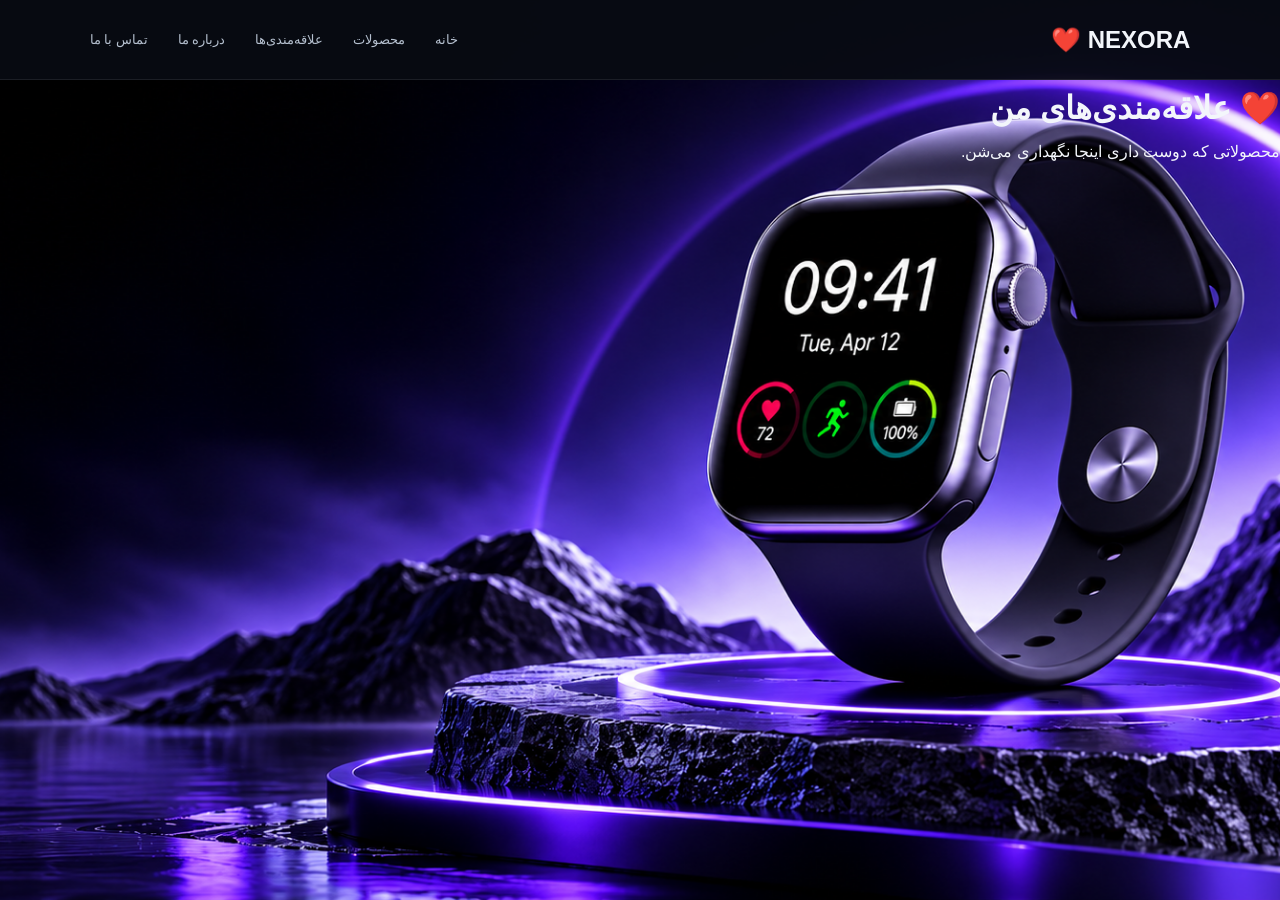
==== favorites.html @ 98631a82 "Create favorites.html" ====
<!DOCTYPE html>
<html lang="fa" dir="rtl">
<head>
  <meta charset="UTF-8">
  <meta name="viewport" content="width=device-width, initial-scale=1.0">
  <title>NEXORA | علاقه‌مندی‌ها</title>
  <link rel="stylesheet" href="styles.css">
  <script src="script.js" defer></script>
</head>

<body>

  <header>
    <h2>NEXORA ❤️</h2>

    <nav>
      <a href="index.html">خانه</a>
      <a href="index.html#products">محصولات</a>
      <a href="favorites.html">علاقه‌مندی‌ها</a>
      <a href="index.html#about">درباره ما</a>
      <a href="index.html#contact">تماس با ما</a>
    </nav>
  </header>

  <main class="favorites-page">
    <h1>❤️ علاقه‌مندی‌های من</h1>
    <p>محصولاتی که دوست داری اینجا نگهداری می‌شن.</p>

    <div class="product-grid" id="favoritesGrid"></div>
  </main>

</body>
</html>
---- styles.css ----
* {
  margin: 0;
  padding: 0;
  box-sizing: border-box;
}

:root {
  --bg: #080b12;
  --panel: #101622;
  --blue: #55d6ff;
  --text: #f3f6fb;
  --muted: #9aa7b8;
}

 body {
    background: url("images/hero.png.png") center center / cover fixed no-repeat;
    color: var(--text);
    font-family: "Vazirmatn", sans-serif;
    line-height: 1.8;
}

body.lang-en {
  font-family: "Inter", sans-serif;
}

a {
  color: inherit;
  text-decoration: none;
}

button,
input,
select {
  font: inherit;
}

.announcement {
  background: #101b2a;
  color: var(--blue);
  text-align: center;
  padding: 8px;
  font-size: 12px;
}

header {
  height: 80px;
  padding: 0 7%;
  display: flex;
  justify-content: space-between;
  align-items: center;
  position: sticky;
  top: 0;
  z-index: 20;
  background: rgba(8, 11, 18, .95);
  border-bottom: 1px solid #ffffff15;
}

.logo {
  font-family: "Inter", sans-serif;
  font-size: 25px;
  font-weight: 800;
  letter-spacing: 2px;
}

.logo span {
  color: var(--blue);
}

nav {
  display: flex;
  gap: 30px;
}

nav a {
  font-size: 13px;
  color: #b5c0cf;
  transition: .3s;
}

nav a:hover {
  color: var(--blue);
}

.header-actions {
  display: flex;
  gap: 10px;
}

.header-actions button {
  padding: 9px 13px;
  background: transparent;
  color: white;
  border: 1px solid #ffffff20;
  border-radius: 8px;
  cursor: pointer;
}

#cartCount {
  background: var(--blue);
  color: #07121b;
  border-radius: 20px;
  padding: 2px 7px;
}

.hero {
  min-height: 600px;
  padding: 70px 10%;
  display: none;
  grid-template-columns: 1fr;
  align-items: center;
  gap: 40px;
  background: transparent;
}

.eyebrow {
  color: var(--blue);
  font-size: 12px;
  letter-spacing: 2px;
}

.hero h1 {
  font-size: clamp(38px, 5vw, 65px);
  line-height: 1.4;
  margin: 20px 0;
}

.hero h1 em {
  color: var(--blue);
  font-style: normal;
}

.hero p {
  color: var(--muted);
  max-width: 450px;
  margin-bottom: 30px;
  font-size: 14px;
}

.main-button {
  display: inline-block;
  background: var(--blue);
  color: #07121b;
  border: none;
  border-radius: 8px;
  padding: 13px 23px;
  font-size: 13px;
  font-weight: 800;
  cursor: pointer;
  transition: .3s;
}

.main-button:hover {
  transform: translateY(-4px);
  box-shadow: 0 10px 30px #55d6ff40;
}

.hero-image {
  display: flex;
  justify-content: center;
}

.hero-image img {
  width: 75%;
  max-width: 350px;
  height: 390px;
  object-fit: cover;
  border-radius: 35px;
  box-shadow: 0 20px 70px #000;
  transform: rotate(-5deg);
}

.products {
  padding: 90px 9%;
}

.section-title {
  text-align: center;
  margin-bottom: 35px;
}

.section-title span,
.about span {
  color: var(--blue);
  font-family: "Inter", sans-serif;
  font-size: 11px;
  letter-spacing: 3px;
}

.section-title h2 {
  font-size: 35px;
  margin-top: 10px;
}

.product-tools {
  display: flex;
  justify-content: center;
  gap: 12px;
  margin-bottom: 30px;
}

.product-tools input,
.product-tools select {
  background: var(--panel);
  color: white;
  border: 1px solid #ffffff20;
  padding: 12px;
  border-radius: 8px;
  outline: none;
}

.product-tools input {
  width: min(350px, 60%);
}

.product-grid {
  display: grid;
  grid-template-columns: repeat(4, 1fr);
  gap: 20px;
}

.product-card {
  background: var(--panel);
  border: 1px solid #ffffff12;
  border-radius: 14px;
  overflow: hidden;
  transition: .3s;
}

.product-card:hover {
  transform: translateY(-8px);
  border-color: var(--blue);
}

.product-image {
  height: 200px;
  background: #172231;
}

.product-image img {
  width: 100%;
  height: 100%;
  object-fit: cover;
}

.product-info {
  padding: 15px;
}

.product-category {
  color: var(--blue);
  font-size: 11px;
}

.product-info h3 {
  font-size: 14px;
  margin: 8px 0 15px;
}

.product-bottom {
  display: flex;
  align-items: center;
  justify-content: space-between;
}

.product-price {
  font-weight: 800;
  font-size: 13px;
}

.add-button {
  width: 35px;
  height: 35px;
  background: #55d6ff15;
  color: var(--blue);
  border: 1px solid var(--blue);
  border-radius: 8px;
  font-size: 20px;
  cursor: pointer;
}

.about {
  margin: 40px 9%;
  padding: 70px 40px;
 background: transparent;
  border: 1px solid #ffffff15;
  border-radius: 20px;
  text-align: center;
}

.about h2 {
  font-size: 30px;
  margin: 15px 0;
}

.about p {
  color: var(--muted);
}

.contact {
  text-align: center;
  padding: 60px 20px;
}

.contact p {
  color: var(--blue);
}

footer {
  padding: 30px 9%;
  border-top: 1px solid #ffffff15;
  display: flex;
  justify-content: space-between;
  align-items: center;
  color: var(--muted);
  font-size: 12px;
}

.cart-backdrop {
  position: fixed;
  inset: 0;
  background: #0009;
  z-index: 40;
  display: none;
}

.cart-drawer {
  position: fixed;
  top: 0;
  bottom: 0;
  right: 0;
  width: min(400px, 100%);
  padding: 25px;
  background: #101622;
  z-index: 41;
  transform: translateX(110%);
  transition: .3s;
  overflow-y: auto;
}

.cart-open .cart-drawer {
  transform: translateX(0);
}

.cart-open .cart-backdrop {
  display: block;
}

.cart-header {
  display: flex;
  justify-content: space-between;
  align-items: center;
  margin-bottom: 25px;
}

.cart-header button {
  background: none;
  border: none;
  color: white;
  font-size: 28px;
  cursor: pointer;
}

.cart-item {
  display: flex;
  gap: 12px;
  align-items: center;
  padding: 12px 0;
  border-bottom: 1px solid #ffffff20;
}

.cart-item img {
  width: 60px;
  height: 60px;
  object-fit: cover;
  border-radius: 8px;
}

.cart-item-info {
  flex: 1;
  font-size: 12px;
}

.quantity-controls {
  display: flex;
  align-items: center;
  gap: 10px;
  margin-top: 7px;
}

.quantity-controls button {
  width: 25px;
  height: 25px;
  background: #253548;
  color: white;
  border: none;
  border-radius: 5px;
  cursor: pointer;
}

.cart-footer {
  margin-top: 25px;
  display: grid;
  gap: 15px;
}

.cart-footer strong {
  display: flex;
  justify-content: space-between;
}

.empty-cart,
.no-results {
  color: var(--muted);
  text-align: center;
  padding: 30px;
}

.toast {
  position: fixed;
  bottom: 25px;
  left: 50%;
  transform: translate(-50%, 20px);
  background: var(--blue);
  color: #07121b;
  padding: 10px 20px;
  border-radius: 8px;
  opacity: 0;
  transition: .3s;
  z-index: 60;
  pointer-events: none;
}

.toast.show {
  opacity: 1;
  transform: translate(-50%, 0);
}

body.lang-en nav {
  direction: ltr;
}

body.lang-en .hero-content {
  text-align: left;
}

body.lang-en .about,
body.lang-en .section-title,
body.lang-en .contact {
  direction: ltr;
}

@media (max-width: 900px) {
  .product-grid {
    grid-template-columns: repeat(2, 1fr);
  }

  .hero {
    padding: 50px 6%;
  }
}

@media (max-width: 650px) {
  header {
    padding: 0 4%;
  }

  nav {
    gap: 10px;
    font-size: 11px;
  }

  .hero {
    grid-template-columns: 1fr;
  }

  .hero-image img {
    height: 260px;
    width: 220px;
  }

  .product-grid {
    grid-template-columns: repeat(2, 1fr);
    gap: 10px;
  }

  .product-image {
    height: 140px;
  }

  footer {
    flex-wrap: wrap;
    gap: 15px;
  }
}

@media (max-width: 400px) {
  nav {
    display: none;
  }
}

/* NEXORA ABOUT SECTION */

.about {
  position: relative;
  margin: 40px 9%;
  padding: 75px 35px;
  text-align: center;
  background: rgba(8, 18, 32, 0.65);
  border: 1px solid #40cfff35;
  border-radius: 25px;
  overflow: hidden;
  backdrop-filter: blur(8px);
}

.about::before {
  content: "";
  position: absolute;
  width: 300px;
  height: 300px;
  background: #00bfff25;
  filter: blur(100px);
  top: -100px;
  left: -80px;
  pointer-events: none;
}

.about-label {
  color: #55d9ff;
  letter-spacing: 5px;
  font-size: 13px;
  direction: ltr;
}

.about h2 {
  font-size: clamp(28px, 5vw, 48px);
  color: white;
  margin: 20px 0;
}

.about h2 span {
  display: block;
  color: #56d7ff;
  text-shadow: 0 0 25px #00bfff65;
}

.about-description {
  max-width: 650px;
  margin: 0 auto 40px;
  color: #bdcbdc;
  line-height: 2.2;
}

.about-cards {
  display: grid;
  grid-template-columns: repeat(4, 1fr);
  gap: 18px;
}

.about-card {
  background: rgba(25, 49, 70, 0.65);
  border: 1px solid #ffffff15;
  border-radius: 18px;
  padding: 25px 15px;
  transition: .35s;
}

.about-card:hover {
  transform: translateY(-10px);
  border-color: #48d5ff;
  box-shadow: 0 10px 35px #00bfff25;
}

.about-card span {
  font-size: 35px;
  color: #55d9ff;
}

.about-card h3 {
  color: white;
  font-size: 17px;
}

.about-card p {
  color: #a9bacb;
  font-size: 13px;
  line-height: 1.9;
}

.about-slogan {
  color: #55d9ff;
  direction: ltr;
  letter-spacing: 3px;
  font-size: 13px;
  margin-top: 45px;
}

@media (max-width: 800px) {
  .about-cards {
    grid-template-columns: repeat(2, 1fr);
  }

  .about {
    margin: 30px 5%;
    padding: 45px 18px;
  }
}

@media (max-width: 450px) {
  .about-cards {
    grid-template-columns: 1fr;
  }
}

/* ABOUT TEXT VISIBILITY FIX */

.about {
  background: rgba(5, 12, 25, 0.88);
}

.about h2,
.about-card h3 {
  color: #ffffff;
  text-shadow: 0 2px 12px #000000;
}

.about-description,
.about-card p {
  color: #e3edf8;
  text-shadow: 0 1px 5px #000000;
}

.about-card {
  background: rgba(15, 32, 50, 0.95);
  border: 1px solid rgba(75, 210, 255, 0.35);
}

.about-label,
.about-slogan,
.about h2 span,
.about-card span {
  color: #69dcff;
}

/* NEXORA CONTACT SECTION */

.contact {
  margin: 50px 9%;
  padding: 75px 30px;
  text-align: center;
  background: rgba(5, 12, 25, 0.92);
  border: 1px solid #42cfff45;
  border-radius: 25px;
}

.contact-heading span {
  color: #55d9ff;
  letter-spacing: 5px;
  font-size: 13px;
  direction: ltr;
  display: inline-block;
}

.contact-heading h2 {
  color: #ffffff;
  font-size: clamp(28px, 5vw, 42px);
  margin: 18px 0;
  text-shadow: 0 2px 12px #000;
}

.contact-heading p {
  color: #e1eaf5;
  font-size: 16px;
  line-height: 2;
}

.contact-cards {
  display: grid;
  grid-template-columns: repeat(3, 1fr);
  gap: 22px;
  margin-top: 45px;
}

.contact-card {
  padding: 30px 18px;
  background: rgba(19, 39, 59, 0.98);
  border: 1px solid #4acfff45;
  border-radius: 20px;
  transition: .3s;
}

.contact-card:hover {
  transform: translateY(-8px);
  border-color: #55d9ff;
  box-shadow: 0 12px 35px #00bfff25;
}

.contact-icon {
  font-size: 42px;
  color: #63dcff;
  margin-bottom: 12px;
}

.contact-card h3 {
  color: #ffffff;
  font-size: 20px;
}

.contact-card p {
  color: #e0eaf5;
  font-size: 14px;
  direction: ltr;
  overflow-wrap: anywhere;
}

.contact-card a {
  display: inline-block;
  margin-top: 12px;
  padding: 10px 25px;
  background: #42c8f5;
  color: #07121d;
  border-radius: 25px;
  text-decoration: none;
  font-weight: bold;
  transition: .3s;
}

.contact-card a:hover {
  background: #ffffff;
  box-shadow: 0 0 20px #42c8f5;
}

@media (max-width: 800px) {
  .contact-cards {
    grid-template-columns: 1fr;
  }

  .contact {
    margin: 30px 5%;
    padding: 45px 18px;
  }
}

/* PRODUCT DETAILS MODAL */

.product-modal {
  position: fixed;
  inset: 0;
  z-index: 9999;
  display: none;
  align-items: center;
  justify-content: center;
  padding: 20px;
  background: rgba(0, 0, 0, 0.82);
  backdrop-filter: blur(10px);
}

.product-modal.active {
  display: flex;
}

.product-modal-box {
  position: relative;
  width: 100%;
  max-width: 850px;
  display: grid;
  grid-template-columns: 1fr 1fr;
  gap: 30px;
  align-items: center;
  padding: 35px;
  border: 1px solid #45d5ff65;
  border-radius: 25px;
  background: #101c2c;
  box-shadow: 0 0 50px #00bfff25;
  animation: modalShow .35s ease;
}

@keyframes modalShow {
  from {
    opacity: 0;
    transform: translateY(25px) scale(.96);
  }
  to {
    opacity: 1;
    transform: translateY(0) scale(1);
  }
}

.modal-close {
  position: absolute;
  top: 12px;
  left: 15px;
  width: 38px;
  height: 38px;
  border: none;
  border-radius: 50%;
  background: #263b50;
  color: white;
  font-size: 25px;
  cursor: pointer;
}

.modal-product-image img {
  width: 100%;
  max-height: 350px;
  object-fit: contain;
  border-radius: 18px;
}

.modal-product-info {
  text-align: right;
}

.modal-product-info span {
  color: #55d9ff;
}

.modal-product-info h2 {
  color: white;
  font-size: 25px;
  margin: 15px 0;
}

.modal-product-info p {
  color: #dce8f5;
  line-height: 2;
}

.modal-price {
  color: #61ddff;
  font-size: 21px;
  font-weight: bold;
  margin: 20px 0;
}

.modal-add-button {
  width: 100%;
  padding: 14px;
  border: none;
  border-radius: 12px;
  background: #42c8f5;
  color: #07121d;
  font-weight: bold;
  cursor: pointer;
  transition: .3s;
}

.modal-add-button:hover {
  background: white;
  box-shadow: 0 0 20px #42c8f5;
}

.detail-button {
  padding: 9px 14px;
  border: 1px solid #48d5ff;
  border-radius: 10px;
  background: transparent;
  color: #63dcff;
  cursor: pointer;
  transition: .3s;
}

.detail-button:hover {
  background: #42c8f5;
  color: #07121d;
}

@media (max-width: 650px) {
  .product-modal-box {
    grid-template-columns: 1fr;
    padding: 25px 20px;
    gap: 15px;
    max-height: 90vh;
    overflow-y: auto;
  }

  .modal-product-image img {
    max-height: 200px;
  }
}
.product-actions {
  display: flex;
  align-items: center;
  gap: 8px;
}
/* FAVORITES BUTTON */
.favorite-button {
  width: 38px;
  height: 38px;
  border: 1px solid #45d5ff;
  border-radius: 12px;
  background: transparent;
  color: #9aaec0;
  font-size: 23px;
  cursor: pointer;
  display: flex;
  align-items: center;
  justify-content: center;
  transition: 0.3s ease;
}

.favorite-button:hover {
  color: #ff4d79;
  border-color: #ff4d79;
  transform: scale(1.12);
}

.favorite-button.active {
  color: #ff4d79;
  border-color: #ff4d79;
  background: #ff4d7918;
  box-shadow: 0 0 15px #ff4d7940;
}
/* FAVORITES BUTTON */
.favorite-button {
  width: 38px;
  height: 38px;
  border: 1px solid #45d5ff;
  border-radius: 12px;
  background: transparent;
  color: #9aaec0;
  font-size: 23px;
  cursor: pointer;
  display: flex;
  align-items: center;
  justify-content: center;
  transition: 0.3s ease;
}

.favorite-button:hover {
  color: #ff4d79;
  border-color: #ff4d79;
  transform: scale(1.12);
}

.favorite-button.active {
  color: #ff4d79;
  border-color: #ff4d79;
  background: #ff4d7918;
  box-shadow: 0 0 15px #ff4d7940;
}
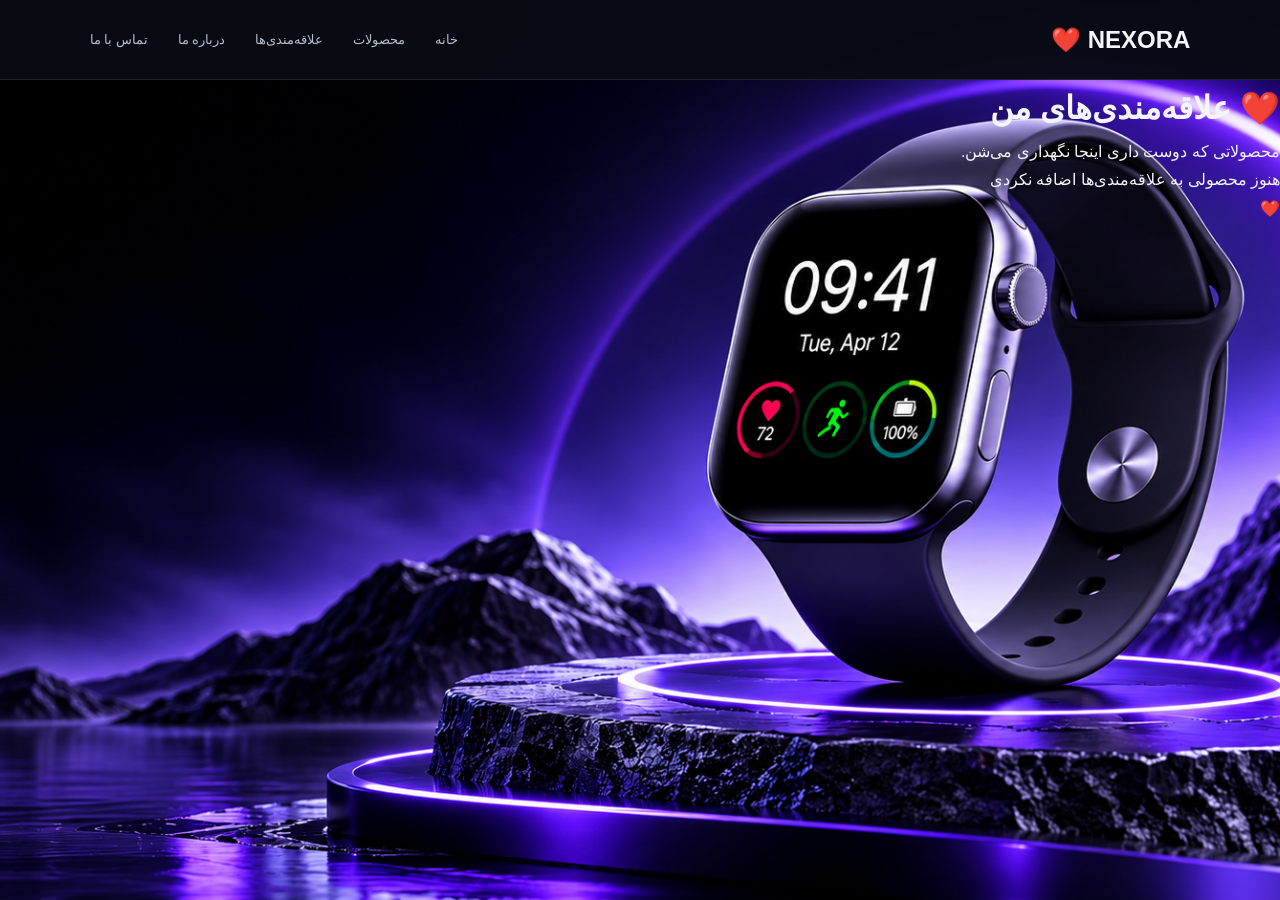
==== commit ab4213f2: "Update favorites.html" ====
--- a/favorites.html
+++ b/favorites.html
@@ -5,7 +5,7 @@
   <meta name="viewport" content="width=device-width, initial-scale=1.0">
   <title>NEXORA | علاقه‌مندی‌ها</title>
   <link rel="stylesheet" href="styles.css">
-  <script src="script.js" defer></script>
+  <script src="favorites.js" defer></script>
 </head>
 
 <body>
